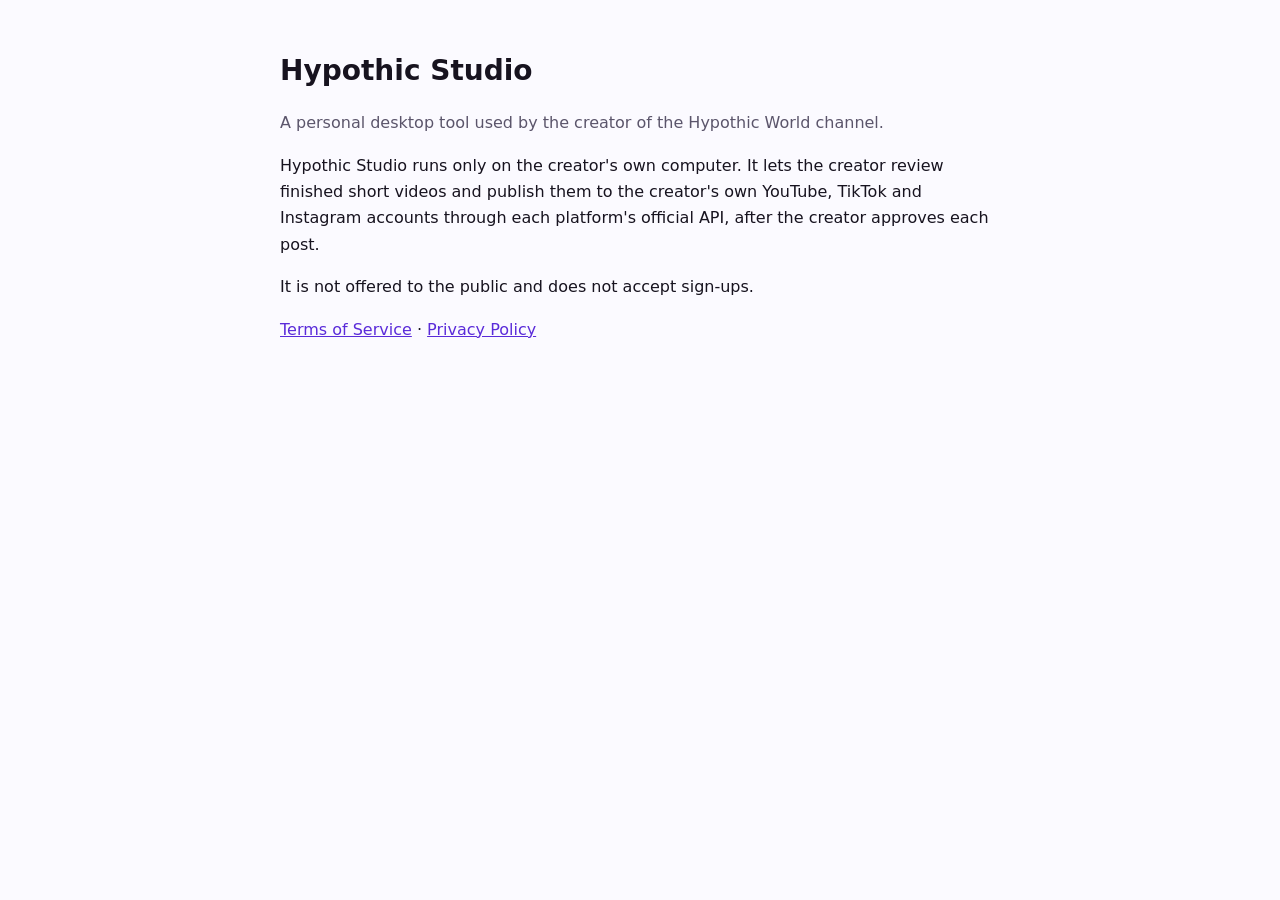
==== index.html @ 939c44cb "Terms and privacy pages Co-Authored-By: Claude Opus 5.5 <noreply@anthropic.com>" ====
<!doctype html><html lang="en"><head><meta charset="utf-8"><meta name="viewport" content="width=device-width,initial-scale=1"><title>Hypothic Studio</title><link rel="stylesheet" href="style.css"></head>
<body><main><h1>Hypothic Studio</h1><p class="m">A personal desktop tool used by the creator of the Hypothic World channel.</p>
<p>Hypothic Studio runs only on the creator's own computer. It lets the creator review finished short videos and publish them to the creator's own YouTube, TikTok and Instagram accounts through each platform's official API, after the creator approves each post.</p>
<p>It is not offered to the public and does not accept sign-ups.</p>
<p><a href="terms.html">Terms of Service</a> · <a href="privacy.html">Privacy Policy</a></p></main></body></html>
---- style.css ----
:root{--bg:#0d0b14;--fg:#ece9f5;--mute:#a49fb8;--acc:#d9ff3f}
@media (prefers-color-scheme:light){:root{--bg:#fbfaff;--fg:#17131f;--mute:#5b556b;--acc:#5a2bd9}}
body{margin:0;background:var(--bg);color:var(--fg);font:16px/1.65 system-ui,-apple-system,Segoe UI,sans-serif}
main{max-width:720px;margin:0 auto;padding:48px 16px}
h1{font-size:28px;margin:0 0 4px}h2{font-size:18px;margin:28px 0 6px}
p,li{color:var(--fg)}small,.m{color:var(--mute)}a{color:var(--acc)}
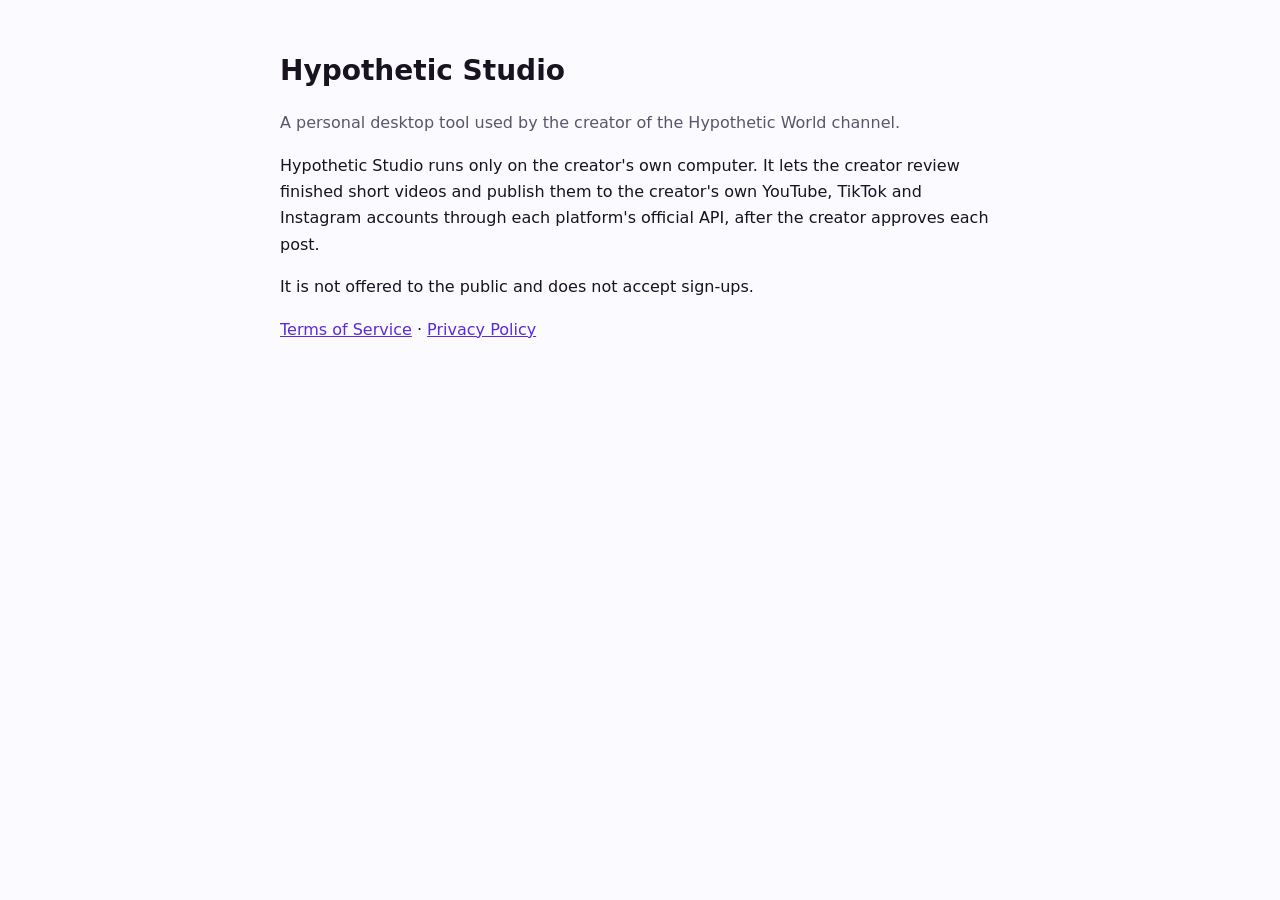
==== commit 28527a25: "Rename to Hypothetic World Co-Authored-By: Claude Opus 5.5 <noreply@anthropic.com>" ====
--- a/index.html
+++ b/index.html
@@ -1,5 +1,5 @@
-<!doctype html><html lang="en"><head><meta charset="utf-8"><meta name="viewport" content="width=device-width,initial-scale=1"><title>Hypothic Studio</title><link rel="stylesheet" href="style.css"></head>
-<body><main><h1>Hypothic Studio</h1><p class="m">A personal desktop tool used by the creator of the Hypothic World channel.</p>
-<p>Hypothic Studio runs only on the creator's own computer. It lets the creator review finished short videos and publish them to the creator's own YouTube, TikTok and Instagram accounts through each platform's official API, after the creator approves each post.</p>
+<!doctype html><html lang="en"><head><meta charset="utf-8"><meta name="viewport" content="width=device-width,initial-scale=1"><title>Hypothetic Studio</title><link rel="stylesheet" href="style.css"></head>
+<body><main><h1>Hypothetic Studio</h1><p class="m">A personal desktop tool used by the creator of the Hypothetic World channel.</p>
+<p>Hypothetic Studio runs only on the creator's own computer. It lets the creator review finished short videos and publish them to the creator's own YouTube, TikTok and Instagram accounts through each platform's official API, after the creator approves each post.</p>
 <p>It is not offered to the public and does not accept sign-ups.</p>
 <p><a href="terms.html">Terms of Service</a> · <a href="privacy.html">Privacy Policy</a></p></main></body></html>
